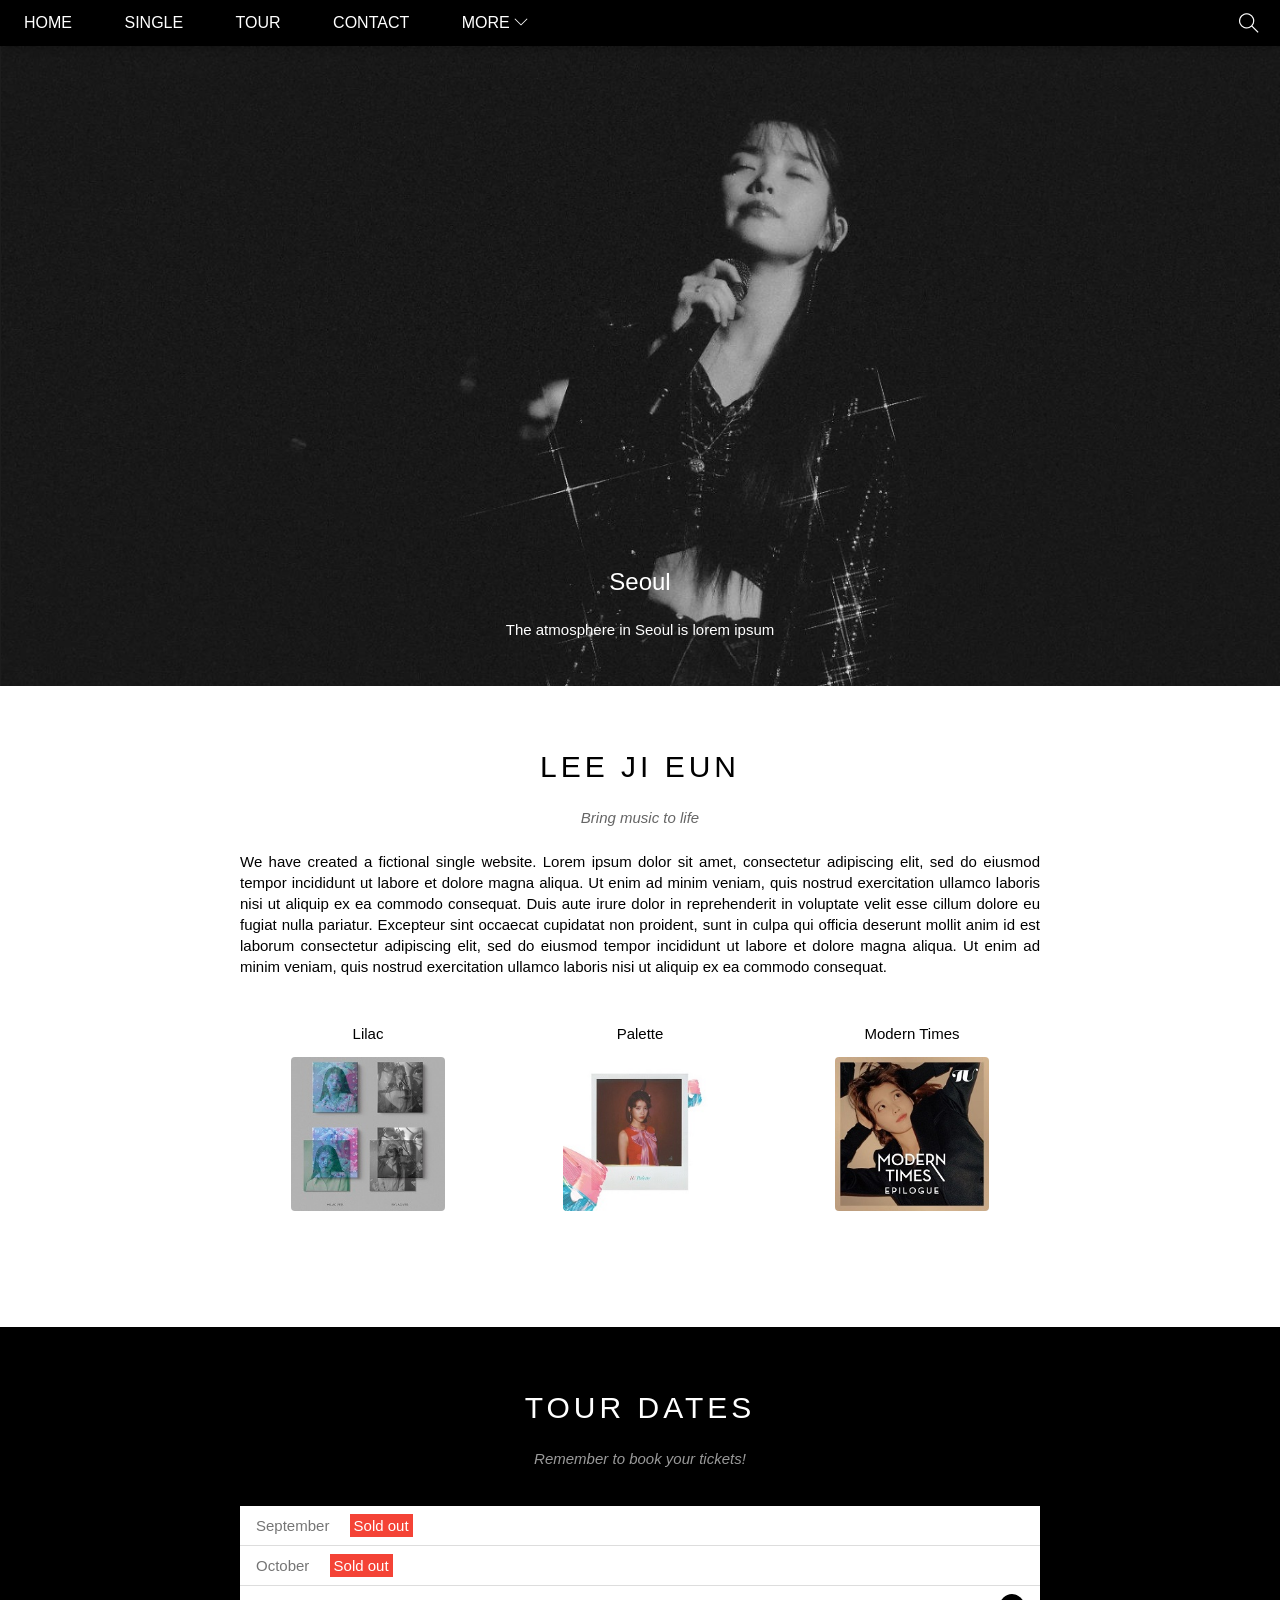
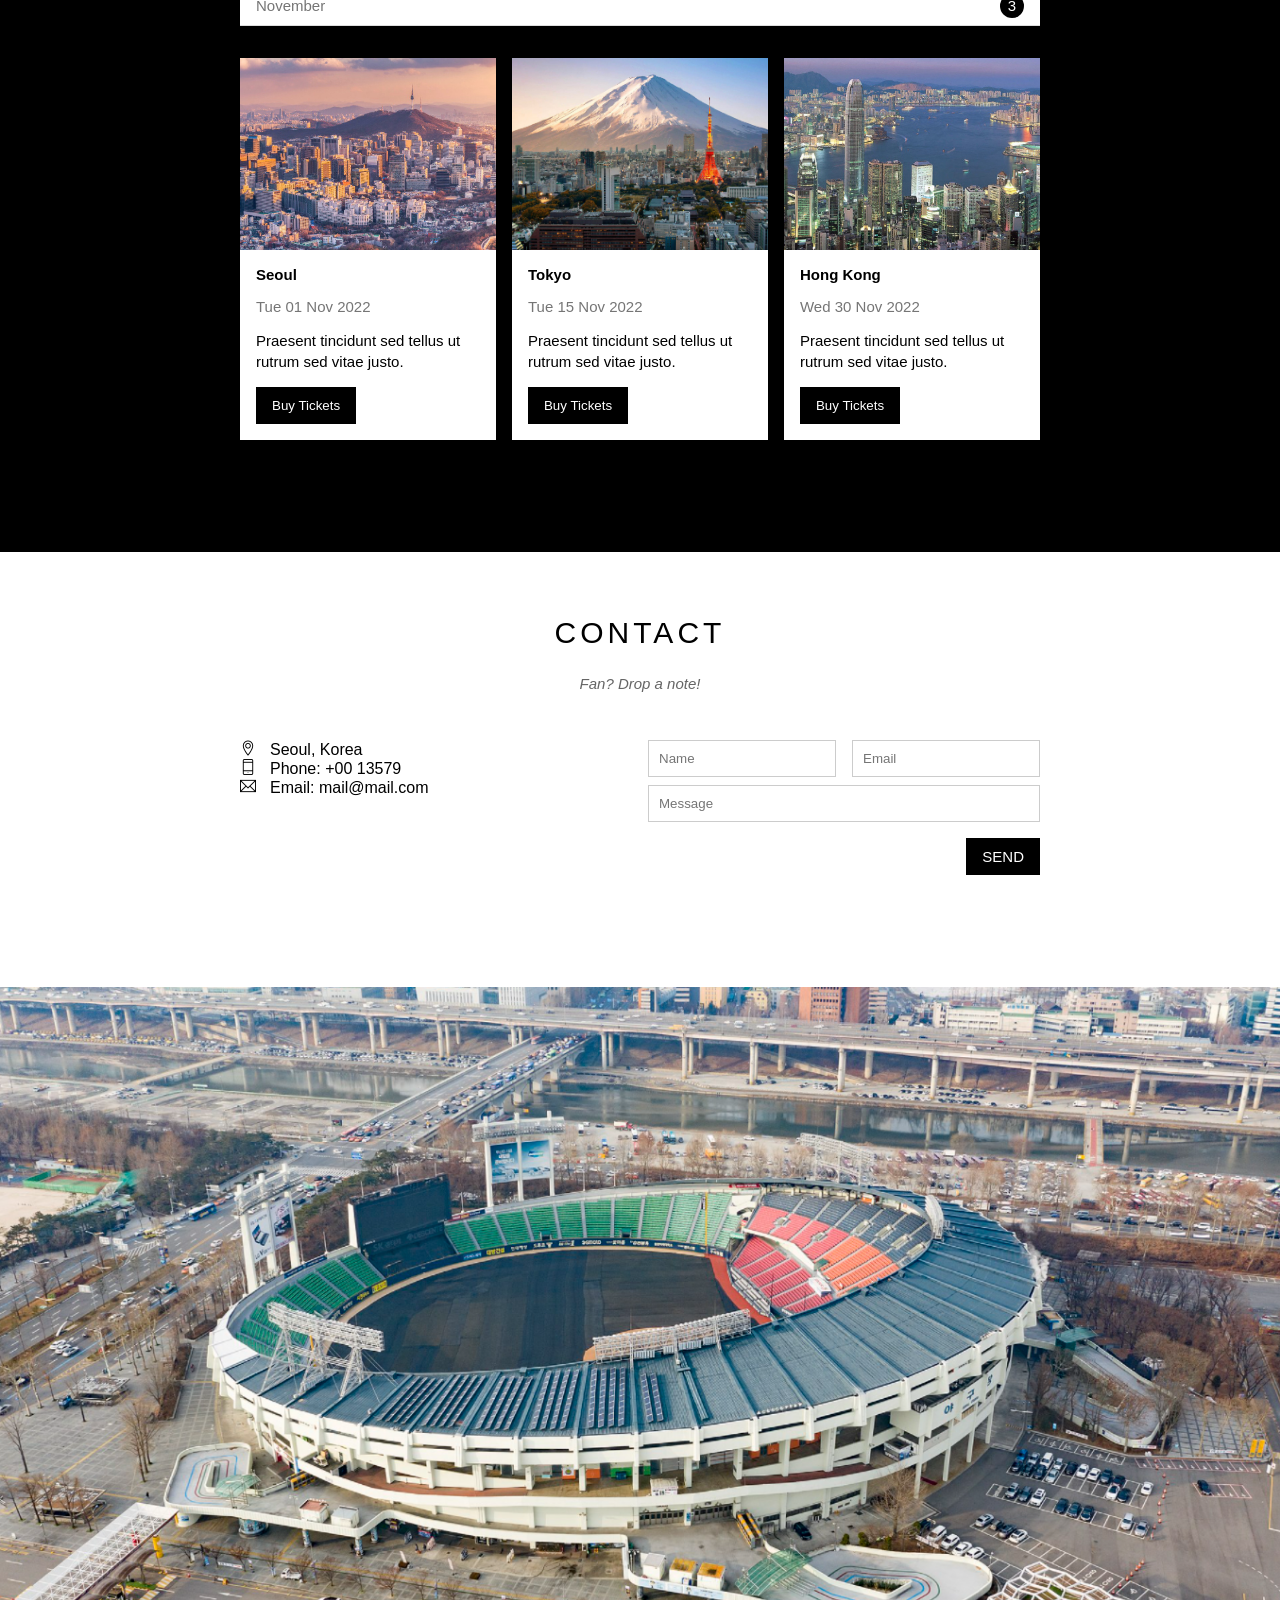
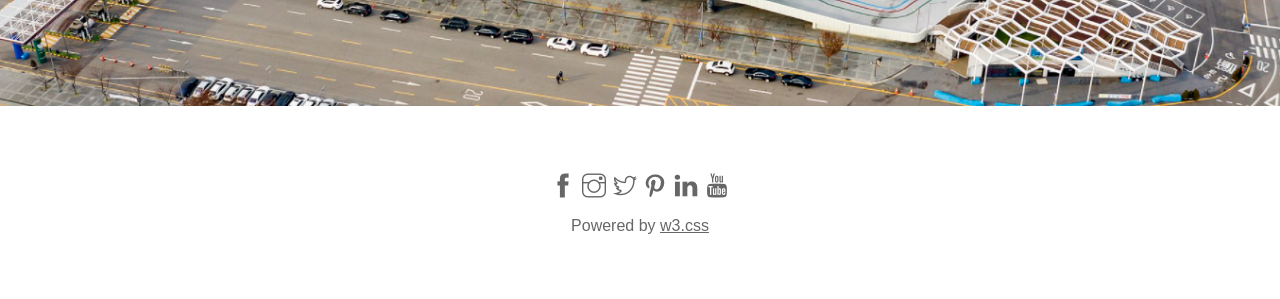
==== iuconcert/index.html @ 74d9ee51 "upload" ====
<!DOCTYPE html>
<html lang="en">
<head>
    <meta charset="UTF-8">
    <meta http-equiv="X-UA-Compatible" content="IE=edge">
    <meta name="viewport" content="width=device-width, initial-scale=1.0">
    <title>Concert</title>
    <link rel="stylesheet" href="./assets/css/style.css">
    <link rel="stylesheet" href="./assets/fonts/themify-icons-font/themify-icons/themify-icons.css">
</head>
<body>
    <div id="main">
        <div id="header">
            <!-- begin: nav -->
            <ul id="nav">
                <li><a href="#">Home</a></li>
                <li><a href="#single">Single</a></li>
                <li><a href="#tour">Tour</a></li>
                <li><a href="#contact">Contact</a></li>
                <li>
                    <a href="">
                        More
                        <i class="nav-arrow-down ti-angle-down"></i> 
                        <!-- thẻ i dùng cho icon -->
                    </a>
                    <ul class="subnav">
                        <li><a href="#">Merchandise</a></li>
                        <li><a href="#">Extras</a></li>
                        <li><a href="#">Media</a></li>
                    </ul>
                </li>
            </ul>
            <!-- end: nav -->
            <!-- begin: search button -->
            <div class="search-btn">
                <i class="search-icon ti-search"></i>
            </div>
            <!-- end: search button -->
        </div>

        <div id="slider">
            <div class="text-content">
                <h2 class="text-heading">Seoul</h2>
                <div class="text-description">The atmosphere in Seoul is lorem ipsum</div>
            </div>
        </div>

        <div id="content">
            <!-- about section -->
            <div id="single" class="content-section">
                <h2 class="section-heading">LEE JI EUN</h2>
                <p class="section-sub-heading">Bring music to life</p>
                <p class="about-text">We have created a fictional single website. Lorem ipsum dolor sit amet, consectetur adipiscing elit, sed do eiusmod tempor incididunt ut labore et dolore magna aliqua. Ut enim ad minim veniam, quis nostrud exercitation ullamco laboris nisi ut aliquip ex ea commodo consequat. Duis aute irure dolor in reprehenderit in voluptate velit esse cillum dolore eu fugiat nulla pariatur. Excepteur sint occaecat cupidatat non proident, sunt in culpa qui officia deserunt mollit anim id est laborum consectetur adipiscing elit, sed do eiusmod tempor incididunt ut labore et dolore magna aliqua. Ut enim ad minim veniam, quis nostrud exercitation ullamco laboris nisi ut aliquip ex ea commodo consequat.
                </p>
                <div class="row albums-list">
                    <div class="col col-third text-center">
                        <!-- text-center thay cho album-item trước đó -->
                        <p class="album-name">Lilac</p>
                        <img src="./assets/img/album/lilac.JPG" alt="Lilac" class="album-img">
                    </div>
                    <div class="col col-third text-center">
                        <p class="album-name">Palette</p>
                        <img src="./assets/img/album/palette.JPG" alt="Palette" class="album-img">
                    </div>
                    <div class="col col-third text-center">
                        <p class="album-name">Modern Times</p>
                        <img src="./assets/img/album/moderntimes.JPG" alt="Modern Times" class="album-img">
                    </div>
                </div>
            </div>
            
            <!-- tour section -->
            <div id="tour" class="tour-section">
                <div class="content-section">
                    <h2 class="section-heading text-white">TOUR DATES</h2>
                    <p class="section-sub-heading text-white">Remember to book your tickets!</p>
                    <!-- tickets -->
                    <ul class="tickets-list">
                        <li>September <span class="sold-out">Sold out</span></li>
                        <li>October <span class="sold-out">Sold out</span></li>
                        <li>November <span class="quantity">3</span></li>
                    </ul>

                    <!-- places -->
                    <div class="row places-list">
                        <div class="col col-third">
                            <!-- css cho col-third thay thế cho place-item -->
                            <img src="./assets/img/places/korea.JPG" alt="Seoul" class="place-img">
                            <div class="place-body">
                                <h3 class="place-heading">Seoul</h3>
                                <p class="place-time">Tue 01 Nov 2022</p>
                                <p class="place-desc">Praesent tincidunt sed tellus ut rutrum sed vitae justo.</p>
                                <button class="place-buy-btn js-buy-ticket">Buy Tickets</button>
                            </div>
                        </div>
                        <div class="col col-third">
                            <img src="./assets/img/places/japan.JPG" alt="Tokyo" class="place-img">
                            <div class="place-body">
                                <h3 class="place-heading">Tokyo</h3>
                                <p class="place-time">Tue 15 Nov 2022</p>
                                <p class="place-desc">Praesent tincidunt sed tellus ut rutrum sed vitae justo.</p>
                                <button class="place-buy-btn js-buy-ticket">Buy Tickets</button>
                            </div>
                        </div>
                        <div class="col col-third">
                            <img src="./assets/img/places/hongkong.JPG" alt="Hong Kong" class="place-img">
                            <div class="place-body">
                                <h3 class="place-heading">Hong Kong</h3>
                                <p class="place-time">Wed 30 Nov 2022</p>
                                <p class="place-desc">Praesent tincidunt sed tellus ut rutrum sed vitae justo.</p>
                                <button class="place-buy-btn js-buy-ticket">Buy Tickets</button>
                            </div>
                        </div>
                        <!-- <div class="clear"></div> -->
                        <!-- css row:: rồi nên bỏ -->
                    </div>
                </div>
            </div>

            <!-- begin contact section -->
            <div id="contact" class="content-section">
                <h2 class="section-heading">CONTACT</h2>
                <p class="section-sub-heading">Fan? Drop a note!</p>

                <div class="row contact-content">
                    <div class="col col-half contact-info">
                        <p><i class="ti-location-pin"></i>Seoul, Korea</p>
                        <p><i class="ti-mobile"></i>Phone: +00 13579</p>
                        <p><i class="ti-email"></i>Email: mail@mail.com</p>
                    </div>
                    <div class="col col-half contact-form">
                        <form action="">
                            <div class="row">
                                <div class="col col-half">
                                    <input type="text" name="" placeholder="Name" required id="" class="form-control">
                                </div>
                                <div class="col col-half">
                                    <input type="email" name="" placeholder="Email" required id="" class="form-control">
                                </div>
                            </div>
                            <div class="row mt-8">
                                <div class="col col-full">
                                    <input type="text" name="" placeholder="Message" required id="" class="form-control">
                                </div>
                            </div>
                            <input class="form-summit-btn mt-16" type="submit" value="SEND">
                        </form>
                    </div>
                </div>
            </div>
            <!-- end contact section -->

            <div class="map-section">
                <img src="./assets/img/map.jpg" alt="Map">
            </div>
        </div>

        <div id="footer">
            <div class="social">
                <a href=""><i class ="ti-facebook"></i></a>
                <a href=""><i class ="ti-instagram"></i></a>
                <a href=""><i class ="ti-twitter"></i></a>
                <a href=""><i class ="ti-pinterest"></i></a>
                <a href=""><i class ="ti-linkedin"></i></a>
                <a href=""><i class ="ti-youtube"></i></a>
            </div>
            <p class="copyright">Powered by <a href="">w3.css</a></p>
        </div>
    </div>

    <div class="modal js-modal">
        <div class="modal-container js-modal-container">
            <div class="modal-close js-modal-close">
                <i class="ti-close"></i>
            </div>

            <header class="modal-header">
                <i class="modal-heading-icon ti-bag"></i>
                Tickets
            </header>

            <div class="modal-body">
                <label for="ticket-quantity" class="modal-label"> 
                    <!-- for chỉ dùng cho id -->
                    <i class="ti-shopping-cart"></i>
                    Tickets, $15 per person
                </label>
                <input id="ticket-quantity" type="text" class="modal-input" placeholder="How many?">
                <!-- đặt id="ticket-quantity cho input gắn vào for label" -->
                <label for="ticket-email" class="modal-label">
                    <i class="ti-user"></i>
                    Send to
                </label>
                <input id="ticket-email" type="email" class="modal-input" placeholder="Enter email">
                <!-- đặt id="ticket-email cho input gắn vào for label" -->
                <button id="buy-tickets">
                    Pay <i class="ti-check"></i>
                </button>
            </div>

            <footer class="modal-footer">
                <p class="modal-help">Need <a href="">help?</a></p>
            </footer>
        </div>
    </div>

    <script>
        const buyBtns = document.querySelectorAll('.js-buy-ticket')
        const modal = document.querySelector('.js-modal')
        const modalContainer = document.querySelector('.js-modal-container')
        const modalClose = document.querySelector('.js-modal-close')

        // hàm hiển thị modal mua vé (thêm class open vào modal)
        function showBuyTickets() {
            modal.classList.add('open')
        }

        // hàm ẩn modal mua vé (gỡ bỏ class open của modal)
        function hideBuyTickets() {
            modal.classList.remove('open')
        }
        
        // lặp qua từng thẻ button và nghe hành vi click
        for (const buyBtn of buyBtns) {
            buyBtn.addEventListener('click', showBuyTickets)
        }

        // nghe hành vi click vào button close
            modalClose.addEventListener('click', hideBuyTickets)

            modal.addEventListener('click', hideBuyTickets)

            modalContainer.addEventListener('click', function (event) {
                event.stopPropagation()
            }) 
            // viết function thẳng vào luôn thì kh cần đặt tên he
    </script>
</body>
</html>
---- iuconcert/assets/css/style.css ----
* {
    padding: 0;
    margin: 0;
    box-sizing: border-box;
}

html {
    scroll-behavior: smooth;
    font-family: Arial, Helvetica, sans-serif;
}

/* common */
.clear {
    clear: both;
}
/* clear float */
.text-white {
    color: #fff !important;
}
/* ưu tiên cho text nào kh có màu trắng */

.text-center {
    text-align: center !important;
}

.mt-8 {
    margin-top: 8px !important;
}

.mt-16 {
    margin-top: 16px !important;
}

.row {
    margin-left: -8px;
    margin-right: -8px;
}

/* tạo element giả nằm ở cuối */
/* kh cần sử dụng class clear */
.row::after {
    content: "";
    display: block;
    clear: both;
}

.col {
    float: left;
    padding-left: 8px;
    padding-right: 8px;
}

.col-third {
    width: calc(100% / 3);
}

.col-half {
    width: 50%;
}

.col-full {
    width: 100%;
}

#main {

}

#header {
    height: 46px;
    background-color: black;
    position: fixed; 
    top: 0;
    left: 0;
    right: 0;
    z-index: 1;
    box-shadow: 0 0 10px rgba(0, 0, 0, 0.3);
}

#nav {
    display: inline-block;
}

#nav, .subnav {
    list-style-type: none;
}

#nav > li {
    display: inline-block;
}

#nav li {
    position: relative;
}

#nav > li > a {
    color: #fff;
    text-transform: uppercase;
}

#nav li a {
    text-decoration: none;
    line-height: 46px;
    padding: 0 24px;
    display: block;
}

#nav li:hover .subnav {
    display: block;
}

#nav > li:hover > a {
    color:black;
    background-color: #ccc;
}

#nav .subnav li:hover a {
    color:black;
    background-color: #ccc;
}

#nav .subnav {
    display: none;
    position: absolute;
    min-width: 160px;
    top: 100%;
    left: 0;
    background-color: #fff;
    box-shadow: 0 0 10px rgba(0, 0, 0, 0.3);
}

#nav .subnav a {
    color: #000;
    padding: 0 12px;
    

}

#nav .subnav li:hover {
    color:black;
    background-color: #ccc;
}

#nav .nav-arrow-down {
    font-size: 14px;
}

#header .search-btn {
    float: right;
    padding: 0 21px;
}

#header .search-btn:hover {
    cursor: pointer;
    /* thuộc tính thay đổi con trỏ chuột */
    background-color: #f44336;
}

#header .search-icon {
    color: #fff;
    font-size: 20px;
    line-height: 46px;
}

#slider {
    position: relative;
    margin-top: 46px;
    padding-top: 50%;
    background: url('/iuconcert/assets/img/slider/iu1.png') top center / cover no-repeat;
}

#slider .text-content {
    position: absolute;
    bottom: 48px;
    color: #fff;
    text-align: center;
    width: 100%;
    /* left: 50%; 
    transform: translateX(-50%); */
    /* thuộc tính canh giữa */
}

#slider .text-heading {
    font-weight: 500;
    font-size: 24px;
}

#slider .text-description {
    font-size: 15px;
    margin-top: 25px;
}

#content {

}

#content .content-section {
    padding: 64px 0 112px;
    /* 112=64+48 */
    width: 800px;
    margin-left: auto;
    margin-right: auto;
}

#content .section-heading {
    font-size: 30px;
    font-weight: 500;
    text-align: center;
    letter-spacing: 4px;
    /* thuộc tính chữ cách xa nhau */
}

#content .section-sub-heading {
    font-size: 15px;
    text-align: center;
    margin-top: 25px;
    font-style: italic;
    /* thuộc tính chữ nghiêng */
    opacity: 0.6;
}

#content .about-text {
    margin-top: 25px;
    font-size: 15px;
    text-align: justify;
    line-height: 1.4;
    /* thuộc tính chỉnh độ cao của 1 dòng */
}

#content .albums-list {
    margin-top: 48px;
}

/* #content .album-item { */
    /* float: left;
    width: calc(100% / 3); */
    /* text-align: center; */
    /* } */
    /* có ở col col-third text-center nên bỏ */

#content .album-name {
    font-size: 15px;
}

#content .album-img {
    margin-top: 15px;
    width: 154px;
    border-radius: 4px;
    /* thuộc tính bo góc ở ảnh */
}

/* tour section */
.tour-section {
    background-color: #000;
}

.tickets-list {
    background-color: #fff;
    margin-top: 39px;
    list-style: none;
}

.tickets-list li {
    color: #757575;
    font-size: 15px;
    padding: 11px 16px;
    border-bottom: 1px solid #ddd;
}

.tickets-list .sold-out {
    background-color: #f44336;
    color: #fff;
    padding: 3px 4px;
    margin-left: 16px;
}

.tickets-list .quantity {
    background-color: #000;
    color: #fff;
    float:right;
    width: 24px;
    height: 24px;
    border-radius: 50%;
    text-align: center;
    line-height: 24px;
    margin-top: -3px;
}
/* places */
.places-list {
    /* margin-top: 32px; */
    /* margin-left: -8px; */
    /* margin-right: -8px; */
    /* viết gọn: margin: 32px -8px 0 */
    /* padding-bottom: 48px; */
    margin-top: 32px;
    /* viết lại */
}

/* .place-item { */
    /* width: calc(100% / 3); */
    /* float: left; */
    /* padding: 0 8px; */
    /* kh cần nữa vì nó được thừa hưởng từ class col và col-third */
/* } */

.place-img {
    width: 100%;
    display: block;
}

.place-img:hover {
    opacity: 0.6;;
}

.place-body {
    font-size: 15px;
    padding: 16px;
    background-color: #fff;
}

.place-heading {
    font-size: 15px;
    font-weight: 600;
}

.place-time {
    margin-top: 15px;
    color: #757575;
}

.place-desc {
    margin-top: 15px;
    line-height: 1.4;
} 

.place-buy-btn {
    color: #fff;
    background-color: #000;
    text-decoration: none;
    padding: 11px 16px;
    display: inline-block;
    margin-top: 15px;
    border: none;
}

.place-buy-btn:hover {
    color: #000;
    background-color: #ccc;
}

.modal {
    position: fixed;
    top: 0;
    right: 0;
    left: 0;
    bottom: 0;
    /* thuộc tính làm lớp phủ modal*/
    background: rgba(0, 0, 0, 0.4);
    /* lớp overlay thực chất là background */
    align-items: center;
    /* thằng con nằm giữa chiều cao cha */
    justify-content: center;
    /* th con nằm giữa chiều ngang cha */
    display: none;
    /* display: flex; biến thằng con modal-container nằm giữa thằng cha là modal */
}

.modal.open {
    display: flex;
}

.modal-container {
    background: #fff;
    width: 900px;
    min-height: 200px;
    position: relative;
    max-width: calc(100% - 32px);
    animation: modalFadeIn ease 0.5s;
}

.modal-header {
    justify-content: center;
    align-items: center;
    background: #009688;
    height: 130px;
    display: flex;
    font-size: 30px;
    color: #fff;
    letter-spacing: 4px;
}

.modal-heading-icon {
    margin-right: 16px;
}

.modal-close {
    position: absolute;
    right: 0;
    top: 0;
    color: #fff;
    padding: 12px;
    cursor: pointer;
}

.modal-close:hover {
    background-color: #ccc;
    color: #000;
}

.modal-body {
    padding: 16px;
}

.modal-label {
    display: block;
    /* tính chất của block là mỗi thằng nằm trên một hàng riêng biệt */
    font-size: 15px;
    margin-bottom: 12px;
}

.modal-input {
    border: 1px solid #ccc;
    width: 100%;
    font-size: 15px;
    padding: 10px;
    margin-bottom: 24px;
}

#buy-tickets {
    background: #009688;
    border: none;
    color: white;
    width: 100%;
    font-size: 15px;
    text-transform: uppercase;
    padding: 18px;
    cursor: pointer;
}

#buy-tickets:hover {
    background-color: #ccc;
    color: #000;
}

.modal-footer {
    padding: 16px;
    text-align: right;
}

.modal-footer a {
    color: #2196F3;
}

/* trượt box ticket */
@keyframes modalFadeIn {
    from {
        opacity: 0;
        transform: translateY(-140px);
    }
    to {
        opacity: 1;
        transform: translateY(0);
    }
}

.contact-content {
    margin-top: 48px;
}

.contatc-info {
    font-size: 18px;
    line-height: 1.5;
}

/* selector nâng cao chứa tất cả các ti- */
.contact-info i[class*="ti-"]{
    width: 30px;
    display: inline-block;
}

.contact-form {
    font-size: 15px;
}

.contact-form .form-control {
    padding: 10px;
    border: 1px solid #ccc;
    width: 100%;
}

.contact-form .form-summit-btn {
    background-color: #000;
    color: #fff;
    border: none;
    font-size: 15px;
    padding: 10px 16px;
    float: right;
    cursor: pointer;
}

.contact-form .form-summit-btn:hover {
    background-color: #ccc;
    color: #000;
}

/* map section */
.map-section img {
    width: 100%;
}

#footer {
    padding: 64px 16px;
    text-align: center;
}

#footer .social {
    font-size: 24px;
}

#footer .social a {
    color: rgba(0, 0, 0, 0.6);
    text-decoration: none;
}

#footer .social a:hover,
#footer .copyright a:hover {
    color: rgba(0, 0, 0, 0.3);
}

#footer .copyright {
    margin-top: 15px;
    color: rgba(0, 0, 0, 0.6);
}

#footer .copyright a {
    color: rgba(0, 0, 0, 0.6);
}
---- iuconcert/assets/fonts/themify-icons-font/themify-icons/themify-icons.css ----
@font-face {
	font-family: 'themify';
	src:url('fonts/themify.eot?-fvbane');
	src:url('fonts/themify.eot?#iefix-fvbane') format('embedded-opentype'),
		url('fonts/themify.woff?-fvbane') format('woff'),
		url('fonts/themify.ttf?-fvbane') format('truetype'),
		url('fonts/themify.svg?-fvbane#themify') format('svg');
	font-weight: normal;
	font-style: normal;
}

[class^="ti-"], [class*=" ti-"] {
	font-family: 'themify';
	speak: none;
	font-style: normal;
	font-weight: normal;
	font-variant: normal;
	text-transform: none;
	line-height: 1;

	/* Better Font Rendering =========== */
	-webkit-font-smoothing: antialiased;
	-moz-osx-font-smoothing: grayscale;
}

.ti-wand:before {
	content: "\e600";
}
.ti-volume:before {
	content: "\e601";
}
.ti-user:before {
	content: "\e602";
}
.ti-unlock:before {
	content: "\e603";
}
.ti-unlink:before {
	content: "\e604";
}
.ti-trash:before {
	content: "\e605";
}
.ti-thought:before {
	content: "\e606";
}
.ti-target:before {
	content: "\e607";
}
.ti-tag:before {
	content: "\e608";
}
.ti-tablet:before {
	content: "\e609";
}
.ti-star:before {
	content: "\e60a";
}
.ti-spray:before {
	content: "\e60b";
}
.ti-signal:before {
	content: "\e60c";
}
.ti-shopping-cart:before {
	content: "\e60d";
}
.ti-shopping-cart-full:before {
	content: "\e60e";
}
.ti-settings:before {
	content: "\e60f";
}
.ti-search:before {
	content: "\e610";
}
.ti-zoom-in:before {
	content: "\e611";
}
.ti-zoom-out:before {
	content: "\e612";
}
.ti-cut:before {
	content: "\e613";
}
.ti-ruler:before {
	content: "\e614";
}
.ti-ruler-pencil:before {
	content: "\e615";
}
.ti-ruler-alt:before {
	content: "\e616";
}
.ti-bookmark:before {
	content: "\e617";
}
.ti-bookmark-alt:before {
	content: "\e618";
}
.ti-reload:before {
	content: "\e619";
}
.ti-plus:before {
	content: "\e61a";
}
.ti-pin:before {
	content: "\e61b";
}
.ti-pencil:before {
	content: "\e61c";
}
.ti-pencil-alt:before {
	content: "\e61d";
}
.ti-paint-roller:before {
	content: "\e61e";
}
.ti-paint-bucket:before {
	content: "\e61f";
}
.ti-na:before {
	content: "\e620";
}
.ti-mobile:before {
	content: "\e621";
}
.ti-minus:before {
	content: "\e622";
}
.ti-medall:before {
	content: "\e623";
}
.ti-medall-alt:before {
	content: "\e624";
}
.ti-marker:before {
	content: "\e625";
}
.ti-marker-alt:before {
	content: "\e626";
}
.ti-arrow-up:before {
	content: "\e627";
}
.ti-arrow-right:before {
	content: "\e628";
}
.ti-arrow-left:before {
	content: "\e629";
}
.ti-arrow-down:before {
	content: "\e62a";
}
.ti-lock:before {
	content: "\e62b";
}
.ti-location-arrow:before {
	content: "\e62c";
}
.ti-link:before {
	content: "\e62d";
}
.ti-layout:before {
	content: "\e62e";
}
.ti-layers:before {
	content: "\e62f";
}
.ti-layers-alt:before {
	content: "\e630";
}
.ti-key:before {
	content: "\e631";
}
.ti-import:before {
	content: "\e632";
}
.ti-image:before {
	content: "\e633";
}
.ti-heart:before {
	content: "\e634";
}
.ti-heart-broken:before {
	content: "\e635";
}
.ti-hand-stop:before {
	content: "\e636";
}
.ti-hand-open:before {
	content: "\e637";
}
.ti-hand-drag:before {
	content: "\e638";
}
.ti-folder:before {
	content: "\e639";
}
.ti-flag:before {
	content: "\e63a";
}
.ti-flag-alt:before {
	content: "\e63b";
}
.ti-flag-alt-2:before {
	content: "\e63c";
}
.ti-eye:before {
	content: "\e63d";
}
.ti-export:before {
	content: "\e63e";
}
.ti-exchange-vertical:before {
	content: "\e63f";
}
.ti-desktop:before {
	content: "\e640";
}
.ti-cup:before {
	content: "\e641";
}
.ti-crown:before {
	content: "\e642";
}
.ti-comments:before {
	content: "\e643";
}
.ti-comment:before {
	content: "\e644";
}
.ti-comment-alt:before {
	content: "\e645";
}
.ti-close:before {
	content: "\e646";
}
.ti-clip:before {
	content: "\e647";
}
.ti-angle-up:before {
	content: "\e648";
}
.ti-angle-right:before {
	content: "\e649";
}
.ti-angle-left:before {
	content: "\e64a";
}
.ti-angle-down:before {
	content: "\e64b";
}
.ti-check:before {
	content: "\e64c";
}
.ti-check-box:before {
	content: "\e64d";
}
.ti-camera:before {
	content: "\e64e";
}
.ti-announcement:before {
	content: "\e64f";
}
.ti-brush:before {
	content: "\e650";
}
.ti-briefcase:before {
	content: "\e651";
}
.ti-bolt:before {
	content: "\e652";
}
.ti-bolt-alt:before {
	content: "\e653";
}
.ti-blackboard:before {
	content: "\e654";
}
.ti-bag:before {
	content: "\e655";
}
.ti-move:before {
	content: "\e656";
}
.ti-arrows-vertical:before {
	content: "\e657";
}
.ti-arrows-horizontal:before {
	content: "\e658";
}
.ti-fullscreen:before {
	content: "\e659";
}
.ti-arrow-top-right:before {
	content: "\e65a";
}
.ti-arrow-top-left:before {
	content: "\e65b";
}
.ti-arrow-circle-up:before {
	content: "\e65c";
}
.ti-arrow-circle-right:before {
	content: "\e65d";
}
.ti-arrow-circle-left:before {
	content: "\e65e";
}
.ti-arrow-circle-down:before {
	content: "\e65f";
}
.ti-angle-double-up:before {
	content: "\e660";
}
.ti-angle-double-right:before {
	content: "\e661";
}
.ti-angle-double-left:before {
	content: "\e662";
}
.ti-angle-double-down:before {
	content: "\e663";
}
.ti-zip:before {
	content: "\e664";
}
.ti-world:before {
	content: "\e665";
}
.ti-wheelchair:before {
	content: "\e666";
}
.ti-view-list:before {
	content: "\e667";
}
.ti-view-list-alt:before {
	content: "\e668";
}
.ti-view-grid:before {
	content: "\e669";
}
.ti-uppercase:before {
	content: "\e66a";
}
.ti-upload:before {
	content: "\e66b";
}
.ti-underline:before {
	content: "\e66c";
}
.ti-truck:before {
	content: "\e66d";
}
.ti-timer:before {
	content: "\e66e";
}
.ti-ticket:before {
	content: "\e66f";
}
.ti-thumb-up:before {
	content: "\e670";
}
.ti-thumb-down:before {
	content: "\e671";
}
.ti-text:before {
	content: "\e672";
}
.ti-stats-up:before {
	content: "\e673";
}
.ti-stats-down:before {
	content: "\e674";
}
.ti-split-v:before {
	content: "\e675";
}
.ti-split-h:before {
	content: "\e676";
}
.ti-smallcap:before {
	content: "\e677";
}
.ti-shine:before {
	content: "\e678";
}
.ti-shift-right:before {
	content: "\e679";
}
.ti-shift-left:before {
	content: "\e67a";
}
.ti-shield:before {
	content: "\e67b";
}
.ti-notepad:before {
	content: "\e67c";
}
.ti-server:before {
	content: "\e67d";
}
.ti-quote-right:before {
	content: "\e67e";
}
.ti-quote-left:before {
	content: "\e67f";
}
.ti-pulse:before {
	content: "\e680";
}
.ti-printer:before {
	content: "\e681";
}
.ti-power-off:before {
	content: "\e682";
}
.ti-plug:before {
	content: "\e683";
}
.ti-pie-chart:before {
	content: "\e684";
}
.ti-paragraph:before {
	content: "\e685";
}
.ti-panel:before {
	content: "\e686";
}
.ti-package:before {
	content: "\e687";
}
.ti-music:before {
	content: "\e688";
}
.ti-music-alt:before {
	content: "\e689";
}
.ti-mouse:before {
	content: "\e68a";
}
.ti-mouse-alt:before {
	content: "\e68b";
}
.ti-money:before {
	content: "\e68c";
}
.ti-microphone:before {
	content: "\e68d";
}
.ti-menu:before {
	content: "\e68e";
}
.ti-menu-alt:before {
	content: "\e68f";
}
.ti-map:before {
	content: "\e690";
}
.ti-map-alt:before {
	content: "\e691";
}
.ti-loop:before {
	content: "\e692";
}
.ti-location-pin:before {
	content: "\e693";
}
.ti-list:before {
	content: "\e694";
}
.ti-light-bulb:before {
	content: "\e695";
}
.ti-Italic:before {
	content: "\e696";
}
.ti-info:before {
	content: "\e697";
}
.ti-infinite:before {
	content: "\e698";
}
.ti-id-badge:before {
	content: "\e699";
}
.ti-hummer:before {
	content: "\e69a";
}
.ti-home:before {
	content: "\e69b";
}
.ti-help:before {
	content: "\e69c";
}
.ti-headphone:before {
	content: "\e69d";
}
.ti-harddrives:before {
	content: "\e69e";
}
.ti-harddrive:before {
	content: "\e69f";
}
.ti-gift:before {
	content: "\e6a0";
}
.ti-game:before {
	content: "\e6a1";
}
.ti-filter:before {
	content: "\e6a2";
}
.ti-files:before {
	content: "\e6a3";
}
.ti-file:before {
	content: "\e6a4";
}
.ti-eraser:before {
	content: "\e6a5";
}
.ti-envelope:before {
	content: "\e6a6";
}
.ti-download:before {
	content: "\e6a7";
}
.ti-direction:before {
	content: "\e6a8";
}
.ti-direction-alt:before {
	content: "\e6a9";
}
.ti-dashboard:before {
	content: "\e6aa";
}
.ti-control-stop:before {
	content: "\e6ab";
}
.ti-control-shuffle:before {
	content: "\e6ac";
}
.ti-control-play:before {
	content: "\e6ad";
}
.ti-control-pause:before {
	content: "\e6ae";
}
.ti-control-forward:before {
	content: "\e6af";
}
.ti-control-backward:before {
	content: "\e6b0";
}
.ti-cloud:before {
	content: "\e6b1";
}
.ti-cloud-up:before {
	content: "\e6b2";
}
.ti-cloud-down:before {
	content: "\e6b3";
}
.ti-clipboard:before {
	content: "\e6b4";
}
.ti-car:before {
	content: "\e6b5";
}
.ti-calendar:before {
	content: "\e6b6";
}
.ti-book:before {
	content: "\e6b7";
}
.ti-bell:before {
	content: "\e6b8";
}
.ti-basketball:before {
	content: "\e6b9";
}
.ti-bar-chart:before {
	content: "\e6ba";
}
.ti-bar-chart-alt:before {
	content: "\e6bb";
}
.ti-back-right:before {
	content: "\e6bc";
}
.ti-back-left:before {
	content: "\e6bd";
}
.ti-arrows-corner:before {
	content: "\e6be";
}
.ti-archive:before {
	content: "\e6bf";
}
.ti-anchor:before {
	content: "\e6c0";
}
.ti-align-right:before {
	content: "\e6c1";
}
.ti-align-left:before {
	content: "\e6c2";
}
.ti-align-justify:before {
	content: "\e6c3";
}
.ti-align-center:before {
	content: "\e6c4";
}
.ti-alert:before {
	content: "\e6c5";
}
.ti-alarm-clock:before {
	content: "\e6c6";
}
.ti-agenda:before {
	content: "\e6c7";
}
.ti-write:before {
	content: "\e6c8";
}
.ti-window:before {
	content: "\e6c9";
}
.ti-widgetized:before {
	content: "\e6ca";
}
.ti-widget:before {
	content: "\e6cb";
}
.ti-widget-alt:before {
	content: "\e6cc";
}
.ti-wallet:before {
	content: "\e6cd";
}
.ti-video-clapper:before {
	content: "\e6ce";
}
.ti-video-camera:before {
	content: "\e6cf";
}
.ti-vector:before {
	content: "\e6d0";
}
.ti-themify-logo:before {
	content: "\e6d1";
}
.ti-themify-favicon:before {
	content: "\e6d2";
}
.ti-themify-favicon-alt:before {
	content: "\e6d3";
}
.ti-support:before {
	content: "\e6d4";
}
.ti-stamp:before {
	content: "\e6d5";
}
.ti-split-v-alt:before {
	content: "\e6d6";
}
.ti-slice:before {
	content: "\e6d7";
}
.ti-shortcode:before {
	content: "\e6d8";
}
.ti-shift-right-alt:before {
	content: "\e6d9";
}
.ti-shift-left-alt:before {
	content: "\e6da";
}
.ti-ruler-alt-2:before {
	content: "\e6db";
}
.ti-receipt:before {
	content: "\e6dc";
}
.ti-pin2:before {
	content: "\e6dd";
}
.ti-pin-alt:before {
	content: "\e6de";
}
.ti-pencil-alt2:before {
	content: "\e6df";
}
.ti-palette:before {
	content: "\e6e0";
}
.ti-more:before {
	content: "\e6e1";
}
.ti-more-alt:before {
	content: "\e6e2";
}
.ti-microphone-alt:before {
	content: "\e6e3";
}
.ti-magnet:before {
	content: "\e6e4";
}
.ti-line-double:before {
	content: "\e6e5";
}
.ti-line-dotted:before {
	content: "\e6e6";
}
.ti-line-dashed:before {
	content: "\e6e7";
}
.ti-layout-width-full:before {
	content: "\e6e8";
}
.ti-layout-width-default:before {
	content: "\e6e9";
}
.ti-layout-width-default-alt:before {
	content: "\e6ea";
}
.ti-layout-tab:before {
	content: "\e6eb";
}
.ti-layout-tab-window:before {
	content: "\e6ec";
}
.ti-layout-tab-v:before {
	content: "\e6ed";
}
.ti-layout-tab-min:before {
	content: "\e6ee";
}
.ti-layout-slider:before {
	content: "\e6ef";
}
.ti-layout-slider-alt:before {
	content: "\e6f0";
}
.ti-layout-sidebar-right:before {
	content: "\e6f1";
}
.ti-layout-sidebar-none:before {
	content: "\e6f2";
}
.ti-layout-sidebar-left:before {
	content: "\e6f3";
}
.ti-layout-placeholder:before {
	content: "\e6f4";
}
.ti-layout-menu:before {
	content: "\e6f5";
}
.ti-layout-menu-v:before {
	content: "\e6f6";
}
.ti-layout-menu-separated:before {
	content: "\e6f7";
}
.ti-layout-menu-full:before {
	content: "\e6f8";
}
.ti-layout-media-right-alt:before {
	content: "\e6f9";
}
.ti-layout-media-right:before {
	content: "\e6fa";
}
.ti-layout-media-overlay:before {
	content: "\e6fb";
}
.ti-layout-media-overlay-alt:before {
	content: "\e6fc";
}
.ti-layout-media-overlay-alt-2:before {
	content: "\e6fd";
}
.ti-layout-media-left-alt:before {
	content: "\e6fe";
}
.ti-layout-media-left:before {
	content: "\e6ff";
}
.ti-layout-media-center-alt:before {
	content: "\e700";
}
.ti-layout-media-center:before {
	content: "\e701";
}
.ti-layout-list-thumb:before {
	content: "\e702";
}
.ti-layout-list-thumb-alt:before {
	content: "\e703";
}
.ti-layout-list-post:before {
	content: "\e704";
}
.ti-layout-list-large-image:before {
	content: "\e705";
}
.ti-layout-line-solid:before {
	content: "\e706";
}
.ti-layout-grid4:before {
	content: "\e707";
}
.ti-layout-grid3:before {
	content: "\e708";
}
.ti-layout-grid2:before {
	content: "\e709";
}
.ti-layout-grid2-thumb:before {
	content: "\e70a";
}
.ti-layout-cta-right:before {
	content: "\e70b";
}
.ti-layout-cta-left:before {
	content: "\e70c";
}
.ti-layout-cta-center:before {
	content: "\e70d";
}
.ti-layout-cta-btn-right:before {
	content: "\e70e";
}
.ti-layout-cta-btn-left:before {
	content: "\e70f";
}
.ti-layout-column4:before {
	content: "\e710";
}
.ti-layout-column3:before {
	content: "\e711";
}
.ti-layout-column2:before {
	content: "\e712";
}
.ti-layout-accordion-separated:before {
	content: "\e713";
}
.ti-layout-accordion-merged:before {
	content: "\e714";
}
.ti-layout-accordion-list:before {
	content: "\e715";
}
.ti-ink-pen:before {
	content: "\e716";
}
.ti-info-alt:before {
	content: "\e717";
}
.ti-help-alt:before {
	content: "\e718";
}
.ti-headphone-alt:before {
	content: "\e719";
}
.ti-hand-point-up:before {
	content: "\e71a";
}
.ti-hand-point-right:before {
	content: "\e71b";
}
.ti-hand-point-left:before {
	content: "\e71c";
}
.ti-hand-point-down:before {
	content: "\e71d";
}
.ti-gallery:before {
	content: "\e71e";
}
.ti-face-smile:before {
	content: "\e71f";
}
.ti-face-sad:before {
	content: "\e720";
}
.ti-credit-card:before {
	content: "\e721";
}
.ti-control-skip-forward:before {
	content: "\e722";
}
.ti-control-skip-backward:before {
	content: "\e723";
}
.ti-control-record:before {
	content: "\e724";
}
.ti-control-eject:before {
	content: "\e725";
}
.ti-comments-smiley:before {
	content: "\e726";
}
.ti-brush-alt:before {
	content: "\e727";
}
.ti-youtube:before {
	content: "\e728";
}
.ti-vimeo:before {
	content: "\e729";
}
.ti-twitter:before {
	content: "\e72a";
}
.ti-time:before {
	content: "\e72b";
}
.ti-tumblr:before {
	content: "\e72c";
}
.ti-skype:before {
	content: "\e72d";
}
.ti-share:before {
	content: "\e72e";
}
.ti-share-alt:before {
	content: "\e72f";
}
.ti-rocket:before {
	content: "\e730";
}
.ti-pinterest:before {
	content: "\e731";
}
.ti-new-window:before {
	content: "\e732";
}
.ti-microsoft:before {
	content: "\e733";
}
.ti-list-ol:before {
	content: "\e734";
}
.ti-linkedin:before {
	content: "\e735";
}
.ti-layout-sidebar-2:before {
	content: "\e736";
}
.ti-layout-grid4-alt:before {
	content: "\e737";
}
.ti-layout-grid3-alt:before {
	content: "\e738";
}
.ti-layout-grid2-alt:before {
	content: "\e739";
}
.ti-layout-column4-alt:before {
	content: "\e73a";
}
.ti-layout-column3-alt:before {
	content: "\e73b";
}
.ti-layout-column2-alt:before {
	content: "\e73c";
}
.ti-instagram:before {
	content: "\e73d";
}
.ti-google:before {
	content: "\e73e";
}
.ti-github:before {
	content: "\e73f";
}
.ti-flickr:before {
	content: "\e740";
}
.ti-facebook:before {
	content: "\e741";
}
.ti-dropbox:before {
	content: "\e742";
}
.ti-dribbble:before {
	content: "\e743";
}
.ti-apple:before {
	content: "\e744";
}
.ti-android:before {
	content: "\e745";
}
.ti-save:before {
	content: "\e746";
}
.ti-save-alt:before {
	content: "\e747";
}
.ti-yahoo:before {
	content: "\e748";
}
.ti-wordpress:before {
	content: "\e749";
}
.ti-vimeo-alt:before {
	content: "\e74a";
}
.ti-twitter-alt:before {
	content: "\e74b";
}
.ti-tumblr-alt:before {
	content: "\e74c";
}
.ti-trello:before {
	content: "\e74d";
}
.ti-stack-overflow:before {
	content: "\e74e";
}
.ti-soundcloud:before {
	content: "\e74f";
}
.ti-sharethis:before {
	content: "\e750";
}
.ti-sharethis-alt:before {
	content: "\e751";
}
.ti-reddit:before {
	content: "\e752";
}
.ti-pinterest-alt:before {
	content: "\e753";
}
.ti-microsoft-alt:before {
	content: "\e754";
}
.ti-linux:before {
	content: "\e755";
}
.ti-jsfiddle:before {
	content: "\e756";
}
.ti-joomla:before {
	content: "\e757";
}
.ti-html5:before {
	content: "\e758";
}
.ti-flickr-alt:before {
	content: "\e759";
}
.ti-email:before {
	content: "\e75a";
}
.ti-drupal:before {
	content: "\e75b";
}
.ti-dropbox-alt:before {
	content: "\e75c";
}
.ti-css3:before {
	content: "\e75d";
}
.ti-rss:before {
	content: "\e75e";
}
.ti-rss-alt:before {
	content: "\e75f";
}
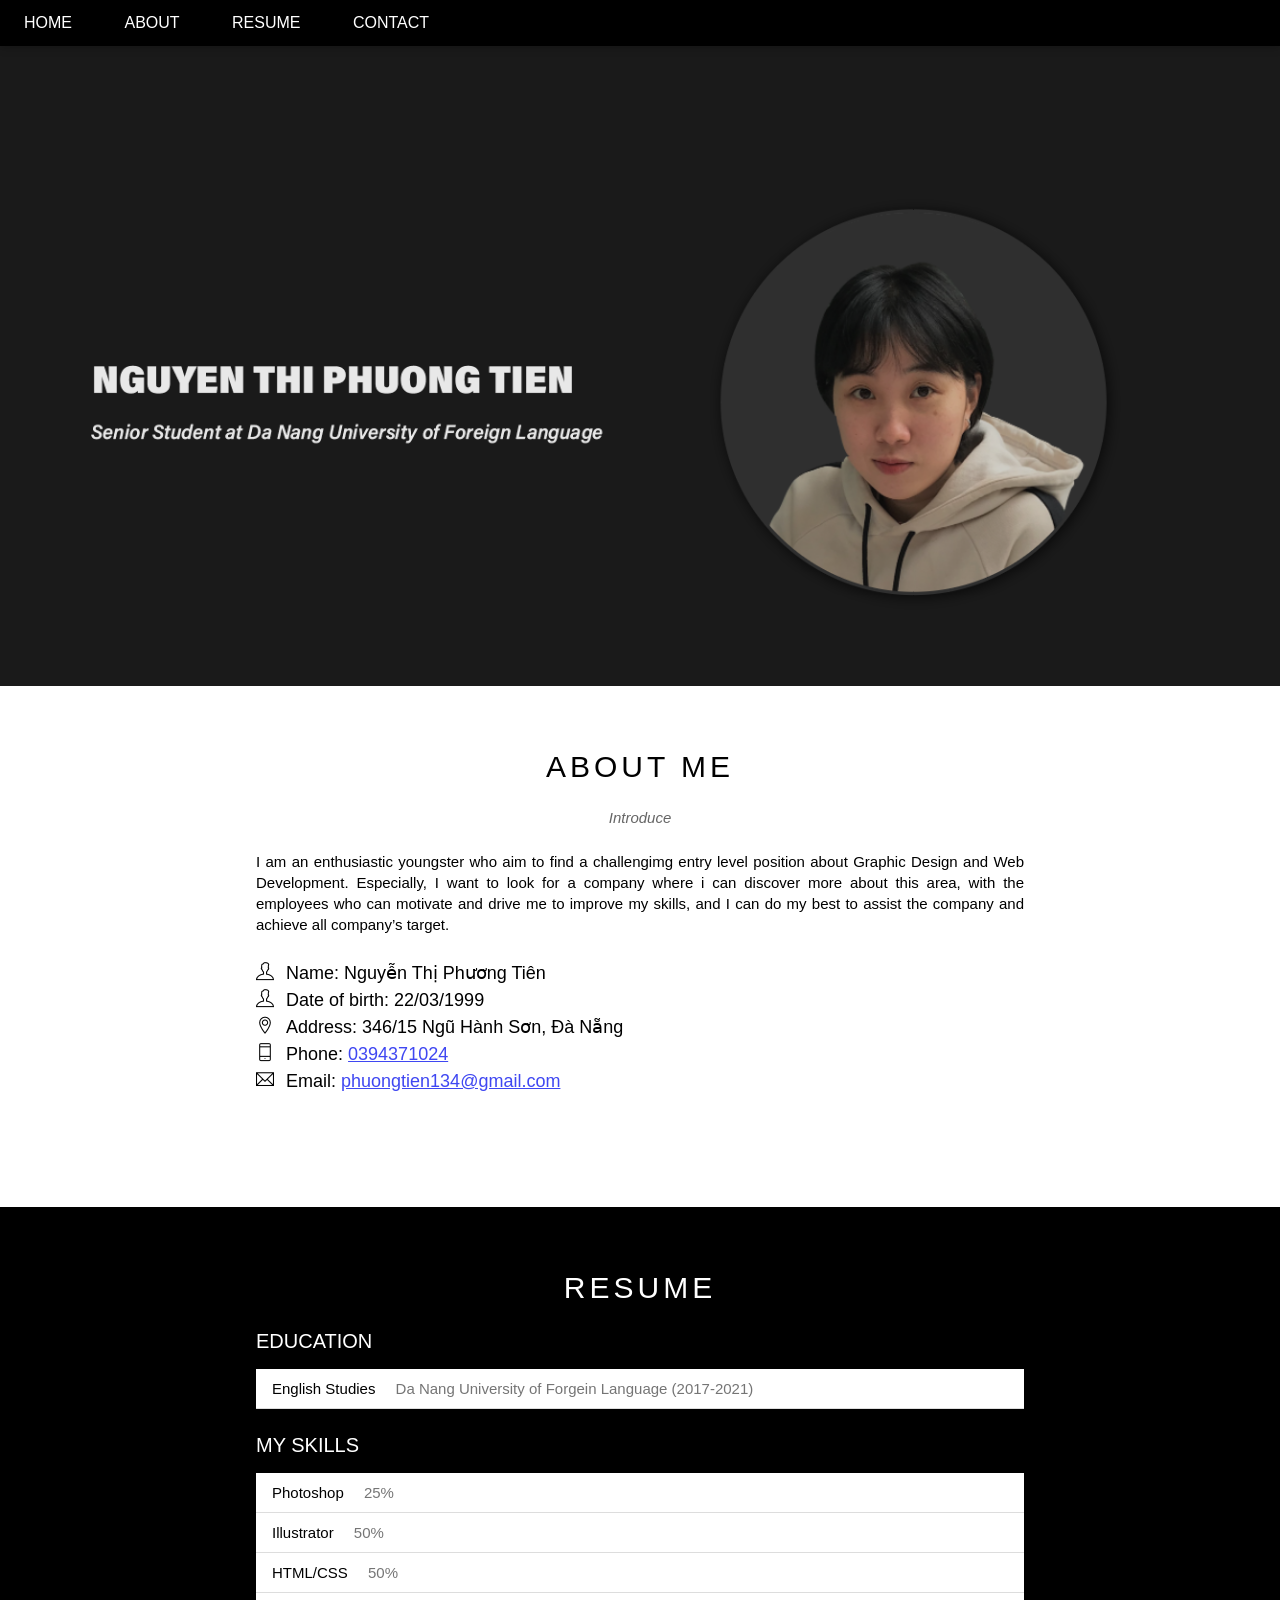
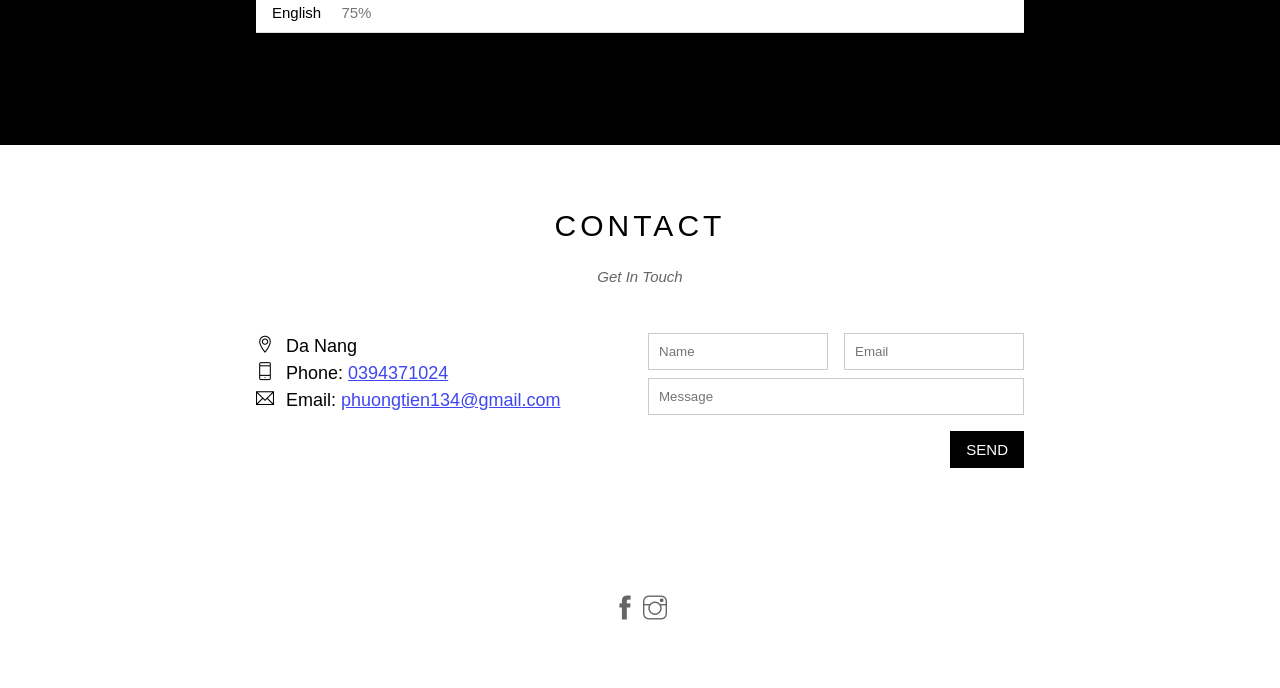
==== commit 7645d1b3: "i" ====
--- a/iuconcert/index.html
+++ b/iuconcert/index.html
@@ -4,8 +4,10 @@
     <meta charset="UTF-8">
     <meta http-equiv="X-UA-Compatible" content="IE=edge">
     <meta name="viewport" content="width=device-width, initial-scale=1.0">
-    <title>Concert</title>
+    <title>Phương Tiên</title>
     <link rel="stylesheet" href="./assets/css/style.css">
+    <link rel="stylesheet" href="assets/css/responsive.css">
+    <!-- nhớ viết sau vì viết sau ưu tiên hơn -->
     <link rel="stylesheet" href="./assets/fonts/themify-icons-font/themify-icons/themify-icons.css">
 </head>
 <body>
@@ -14,127 +16,80 @@
             <!-- begin: nav -->
             <ul id="nav">
                 <li><a href="#">Home</a></li>
-                <li><a href="#single">Single</a></li>
-                <li><a href="#tour">Tour</a></li>
+                <li><a href="#about">About</a></li>
+                <li><a href="#resume">Resume</a></li>
                 <li><a href="#contact">Contact</a></li>
-                <li>
-                    <a href="">
-                        More
-                        <i class="nav-arrow-down ti-angle-down"></i> 
-                        <!-- thẻ i dùng cho icon -->
-                    </a>
-                    <ul class="subnav">
-                        <li><a href="#">Merchandise</a></li>
-                        <li><a href="#">Extras</a></li>
-                        <li><a href="#">Media</a></li>
-                    </ul>
-                </li>
+
             </ul>
             <!-- end: nav -->
-            <!-- begin: search button -->
-            <div class="search-btn">
-                <i class="search-icon ti-search"></i>
-            </div>
-            <!-- end: search button -->
+
         </div>
 
         <div id="slider">
-            <div class="text-content">
-                <h2 class="text-heading">Seoul</h2>
-                <div class="text-description">The atmosphere in Seoul is lorem ipsum</div>
-            </div>
+           
         </div>
 
         <div id="content">
             <!-- about section -->
             <div id="single" class="content-section">
-                <h2 class="section-heading">LEE JI EUN</h2>
-                <p class="section-sub-heading">Bring music to life</p>
-                <p class="about-text">We have created a fictional single website. Lorem ipsum dolor sit amet, consectetur adipiscing elit, sed do eiusmod tempor incididunt ut labore et dolore magna aliqua. Ut enim ad minim veniam, quis nostrud exercitation ullamco laboris nisi ut aliquip ex ea commodo consequat. Duis aute irure dolor in reprehenderit in voluptate velit esse cillum dolore eu fugiat nulla pariatur. Excepteur sint occaecat cupidatat non proident, sunt in culpa qui officia deserunt mollit anim id est laborum consectetur adipiscing elit, sed do eiusmod tempor incididunt ut labore et dolore magna aliqua. Ut enim ad minim veniam, quis nostrud exercitation ullamco laboris nisi ut aliquip ex ea commodo consequat.
+                <h2 class="section-heading">ABOUT ME</h2>
+                <p class="section-sub-heading">Introduce</p>
+                <p class="about-text">I am an enthusiastic youngster who aim to find a challengimg entry level position about Graphic Design and Web Development. Especially, I want to look for a company where i can discover more about this area, with the employees who can motivate and drive me to improve my skills, and I can do my best to assist the company and achieve all company’s target.
                 </p>
-                <div class="row albums-list">
-                    <div class="col col-third text-center">
-                        <!-- text-center thay cho album-item trước đó -->
-                        <p class="album-name">Lilac</p>
-                        <img src="./assets/img/album/lilac.JPG" alt="Lilac" class="album-img">
-                    </div>
-                    <div class="col col-third text-center">
-                        <p class="album-name">Palette</p>
-                        <img src="./assets/img/album/palette.JPG" alt="Palette" class="album-img">
-                    </div>
-                    <div class="col col-third text-center">
-                        <p class="album-name">Modern Times</p>
-                        <img src="./assets/img/album/moderntimes.JPG" alt="Modern Times" class="album-img">
-                    </div>
+                <div class="row contact-list">
+                        <div class="col col-half s-col-full contact-info">
+                            <p><i class="ti-user"></i>Name: Nguyễn Thị Phương Tiên</p>
+                            
+                            <p><i class="ti-user"></i>Date of birth: 22/03/1999</p>
+                            <p><i class="ti-location-pin"></i>Address: 346/15 Ngũ Hành Sơn, Đà Nẵng</p>
+                            <p><i class="ti-mobile"></i>Phone: <a href="tel:0394371024">0394371024</a></p>
+                            <p><i class="ti-email"></i>Email: <a href="mailto:phuongtien134@gmail.com">phuongtien134@gmail.com</a></p>
+                        </div>
                 </div>
             </div>
             
             <!-- tour section -->
             <div id="tour" class="tour-section">
                 <div class="content-section">
-                    <h2 class="section-heading text-white">TOUR DATES</h2>
-                    <p class="section-sub-heading text-white">Remember to book your tickets!</p>
+                    <h2 class="section-heading text-white">RESUME</h2>
+                    <p class="section-sub-heading1 text-white">EDUCATION</p>
                     <!-- tickets -->
                     <ul class="tickets-list">
-                        <li>September <span class="sold-out">Sold out</span></li>
-                        <li>October <span class="sold-out">Sold out</span></li>
-                        <li>November <span class="quantity">3</span></li>
+                        <li>English Studies <span class="edu">Da Nang University of Forgein Language (2017-2021)</span></li>  
                     </ul>
 
+                    <p class="section-sub-heading2 text-white">MY SKILLS</p>
+                    <ul class="tickets-list">
+                        <li>Photoshop <span class="skill">25%</span></li>
+                        <li>Illustrator <span class="skill">50%</span></li>
+                        <li>HTML/CSS <span class="skill">50%</span></li>
+                        <li>English <span class="skill">75%</span></li>
+                    </ul>
+
                     <!-- places -->
-                    <div class="row places-list">
-                        <div class="col col-third">
-                            <!-- css cho col-third thay thế cho place-item -->
-                            <img src="./assets/img/places/korea.JPG" alt="Seoul" class="place-img">
-                            <div class="place-body">
-                                <h3 class="place-heading">Seoul</h3>
-                                <p class="place-time">Tue 01 Nov 2022</p>
-                                <p class="place-desc">Praesent tincidunt sed tellus ut rutrum sed vitae justo.</p>
-                                <button class="place-buy-btn js-buy-ticket">Buy Tickets</button>
-                            </div>
-                        </div>
-                        <div class="col col-third">
-                            <img src="./assets/img/places/japan.JPG" alt="Tokyo" class="place-img">
-                            <div class="place-body">
-                                <h3 class="place-heading">Tokyo</h3>
-                                <p class="place-time">Tue 15 Nov 2022</p>
-                                <p class="place-desc">Praesent tincidunt sed tellus ut rutrum sed vitae justo.</p>
-                                <button class="place-buy-btn js-buy-ticket">Buy Tickets</button>
-                            </div>
-                        </div>
-                        <div class="col col-third">
-                            <img src="./assets/img/places/hongkong.JPG" alt="Hong Kong" class="place-img">
-                            <div class="place-body">
-                                <h3 class="place-heading">Hong Kong</h3>
-                                <p class="place-time">Wed 30 Nov 2022</p>
-                                <p class="place-desc">Praesent tincidunt sed tellus ut rutrum sed vitae justo.</p>
-                                <button class="place-buy-btn js-buy-ticket">Buy Tickets</button>
-                            </div>
-                        </div>
-                        <!-- <div class="clear"></div> -->
-                        <!-- css row:: rồi nên bỏ -->
-                    </div>
+                    
                 </div>
             </div>
 
             <!-- begin contact section -->
             <div id="contact" class="content-section">
                 <h2 class="section-heading">CONTACT</h2>
-                <p class="section-sub-heading">Fan? Drop a note!</p>
+                <p class="section-sub-heading">Get In Touch</p>
 
                 <div class="row contact-content">
-                    <div class="col col-half contact-info">
-                        <p><i class="ti-location-pin"></i>Seoul, Korea</p>
-                        <p><i class="ti-mobile"></i>Phone: +00 13579</p>
-                        <p><i class="ti-email"></i>Email: mail@mail.com</p>
+                    <div class="col col-half s-col-full contact-info">
+                        <p><i class="ti-location-pin"></i>Da Nang</p>
+                        <p><i class="ti-mobile"></i>Phone: <a href="tel:0394371024">0394371024</a></p>
+                        <p><i class="ti-email"></i>Email: <a href="mailto:phuongtien134@gmail.com">phuongtien134@gmail.com</a></p>
+                        
                     </div>
-                    <div class="col col-half contact-form">
+                    <div class="col col-half s-col-full contact-form">
                         <form action="">
                             <div class="row">
-                                <div class="col col-half">
+                                <div class="col col-half s-col-full">
                                     <input type="text" name="" placeholder="Name" required id="" class="form-control">
                                 </div>
-                                <div class="col col-half">
+                                <div class="col col-half s-col-full s-mt-8">
                                     <input type="email" name="" placeholder="Email" required id="" class="form-control">
                                 </div>
                             </div>
@@ -143,28 +98,24 @@
                                     <input type="text" name="" placeholder="Message" required id="" class="form-control">
                                 </div>
                             </div>
-                            <input class="form-summit-btn mt-16" type="submit" value="SEND">
+                            <input class="contact-submit-btn form-summit-btn mt-16 s-full-width" type="submit" value="SEND">
                         </form>
                     </div>
                 </div>
             </div>
             <!-- end contact section -->
 
-            <div class="map-section">
-                <img src="./assets/img/map.jpg" alt="Map">
-            </div>
+            
         </div>
 
         <div id="footer">
             <div class="social">
-                <a href=""><i class ="ti-facebook"></i></a>
-                <a href=""><i class ="ti-instagram"></i></a>
-                <a href=""><i class ="ti-twitter"></i></a>
-                <a href=""><i class ="ti-pinterest"></i></a>
-                <a href=""><i class ="ti-linkedin"></i></a>
-                <a href=""><i class ="ti-youtube"></i></a>
-            </div>
-            <p class="copyright">Powered by <a href="">w3.css</a></p>
+                
+                <a href="https://www.facebook.com/"><i class ="ti-facebook"></i></a>
+                <a href="https://www.instagram.com/"><i class ="ti-instagram"></i></a>
+                
+            </div>
+           
         </div>
     </div>
 
@@ -235,5 +186,29 @@
             }) 
             // viết function thẳng vào luôn thì kh cần đặt tên he
     </script>
+
+    <script>
+        var header = document.getElementById('header');
+        var mobileMenu = document.getElementById('mobile-menu');
+        var headerHeight = header.clientHeight;
+
+        
+
+        // tự động đóng khi chọn menu
+        var menuItems = document.querySelectorAll('#nav li a[href*="#"]');
+      
+        for (var i = 0; i < menuItems.length; i++) {
+            var menuItem = menuItems[i];
+            
+            menuItem.onclick = function(event) {
+                var isParentMenu = this.nextElementSibling && this.nextElementSibling.classList.contains('subnav');
+                if (isParentMenu) {
+                    event.preventDefault();
+                } else {
+                    header.style.height = null;
+                }
+            }
+        }
+    </script>
 </body>
 </html>
--- a/iuconcert/assets/css/style.css
+++ b/iuconcert/assets/css/style.css
@@ -75,6 +75,8 @@
     right: 0;
     z-index: 1;
     box-shadow: 0 0 10px rgba(0, 0, 0, 0.3);
+    /* overflow: hidden; */
+    /* khi đối tượng con vượt quá nó sdung hidden để ẩn */
 }
 
 #nav {
@@ -86,7 +88,8 @@
 }
 
 #nav > li {
-    display: inline-block;
+    display: inline-block; 
+    /* cho thanh menu theo chiều ngang */
 }
 
 #nav li {
@@ -132,8 +135,6 @@
 #nav .subnav a {
     color: #000;
     padding: 0 12px;
-    
-
 }
 
 #nav .subnav li:hover {
@@ -145,6 +146,14 @@
     font-size: 14px;
 }
 
+#header .mobile-menu-btn {
+    position: absolute;
+    top: 0;
+    right: 0;
+    display: none;
+}
+
+#header .mobile-menu-btn,
 #header .search-btn {
     float: right;
     padding: 0 21px;
@@ -156,6 +165,15 @@
     background-color: #f44336;
 }
 
+#header .mobile-menu-btn:hover {
+    background-color: #ccc;
+}
+
+#header .mobile-menu-btn:hover .menu-icon {
+    color: #000;
+}
+
+#header .menu-icon,
 #header .search-icon {
     color: #fff;
     font-size: 20px;
@@ -166,7 +184,8 @@
     position: relative;
     margin-top: 46px;
     padding-top: 50%;
-    background: url('/iuconcert/assets/img/slider/iu1.png') top center / cover no-repeat;
+    /* 50% chiều ngang của chính nó */
+    background: url('../img/port/tien.png') top center / cover no-repeat;
 }
 
 #slider .text-content {
@@ -188,6 +207,7 @@
 #slider .text-description {
     font-size: 15px;
     margin-top: 25px;
+    text-shadow: 0 0 1px black;
 }
 
 #content {
@@ -198,8 +218,12 @@
     padding: 64px 0 112px;
     /* 112=64+48 */
     width: 800px;
+    max-width: 100%;
     margin-left: auto;
     margin-right: auto;
+    /* bù trừ cho margin âm ở row */
+    padding-left: 16px;
+    padding-right: 16px;
 }
 
 #content .section-heading {
@@ -219,6 +243,16 @@
     opacity: 0.6;
 }
 
+#content .section-sub-heading1 {
+    margin-top: 25px;
+    font-size: 20px;
+}
+
+#content .section-sub-heading2 {
+    margin-top: 25px;
+    font-size: 20px;
+}
+
 #content .about-text {
     margin-top: 25px;
     font-size: 15px;
@@ -258,20 +292,29 @@
     background-color: #fff;
     margin-top: 39px;
     list-style: none;
+    margin-top: 16px;
 }
 
 .tickets-list li {
-    color: #757575;
+    color: #000;
     font-size: 15px;
     padding: 11px 16px;
     border-bottom: 1px solid #ddd;
 }
 
-.tickets-list .sold-out {
-    background-color: #f44336;
-    color: #fff;
-    padding: 3px 4px;
-    margin-left: 16px;
+.tickets-list .edu {
+    
+    color: #757575;
+    font-size: 15px;
+    padding: 11px 16px;
+    border-bottom: 1px solid #ddd;
+}
+
+.tickets-list .skill {
+    color: #757575;
+    font-size: 15px;
+    padding: 11px 16px;
+    border-bottom: 1px solid #ddd;
 }
 
 .tickets-list .quantity {
@@ -292,7 +335,7 @@
     /* margin-right: -8px; */
     /* viết gọn: margin: 32px -8px 0 */
     /* padding-bottom: 48px; */
-    margin-top: 32px;
+    margin-top: 16px;
     /* viết lại */
 }
 
@@ -341,6 +384,9 @@
     display: inline-block;
     margin-top: 15px;
     border: none;
+    text-align: center;
+    appearance: none;
+    -webkit-appearance: none;
 }
 
 .place-buy-btn:hover {
@@ -463,11 +509,17 @@
     }
 }
 
+
 .contact-content {
     margin-top: 48px;
 }
 
-.contatc-info {
+.contact-list {
+    margin-top: 25px;
+}
+
+
+.contact-info {
     font-size: 18px;
     line-height: 1.5;
 }
@@ -478,6 +530,15 @@
     display: inline-block;
 }
 
+.contact-info a {
+    color: #101aef;
+    opacity: 0.8;
+}
+
+.contact-info a:hover {
+    opacity: 1;
+}
+
 .contact-form {
     font-size: 15px;
 }
@@ -509,11 +570,13 @@
 }
 
 #footer {
+   margin-top: -64px;
     padding: 64px 16px;
     text-align: center;
 }
 
 #footer .social {
+    margin-top: 16px;
     font-size: 24px;
 }
 
--- a/iuconcert/assets/css/responsive.css
+++ b/iuconcert/assets/css/responsive.css
@@ -0,0 +1,95 @@
+/* tablet và moblie */
+@media (max-width: 63.9375em) {
+    .place-buy-btn {
+        padding: 15px 16px;
+        font-size: 16px;
+    }
+
+    #nav .subnav a {
+        padding: 5px 12px;
+    }
+
+    .contact-form .form-control {
+        padding: 15px;
+        font-size: 16px;
+    }
+
+    .contact-info {
+        line-height: 2;
+    }
+
+    .contact-submit-btn {
+        font-size: 18px;
+    }
+
+    .social {
+        font-size: 48px;
+    }
+
+    #footer .social a {
+        margin: 0 8px;
+    }
+
+    #footer .copyright a {
+    padding: 12px 0;
+    display: inline-block;
+    }
+}
+
+/* moblie */
+@media (max-width: 46.1875em) {
+    .s-full-width,
+    .s-col-full {
+        width: 100% !important;
+    }
+
+    .s-mt-8 {
+        margin-top: 8px !important;
+    }
+
+    #header {
+        overflow: hidden;
+    }
+
+    #header .mobile-menu-btn {
+        display: block;
+    }
+
+    #header .search-btn {
+        display: none;
+    }
+    
+    #nav {
+        display: block;
+    }
+
+    #nav > li {
+        display: block;
+    }
+
+    #nav li a {
+        padding: 1px 24px;
+    }
+    #nav > li:first-child {
+        display: inline-block;
+    }
+
+    #nav .subnav {
+        position: initial;
+        background-color: #333;
+    }
+
+    #nav .subnav a {
+        color: #fff;
+        padding: 5px 41px;
+    }
+
+    #content .album-img {
+        width: 60%;
+    }
+
+    .contact-form {
+        margin-top: 32px;
+    }
+
+}
